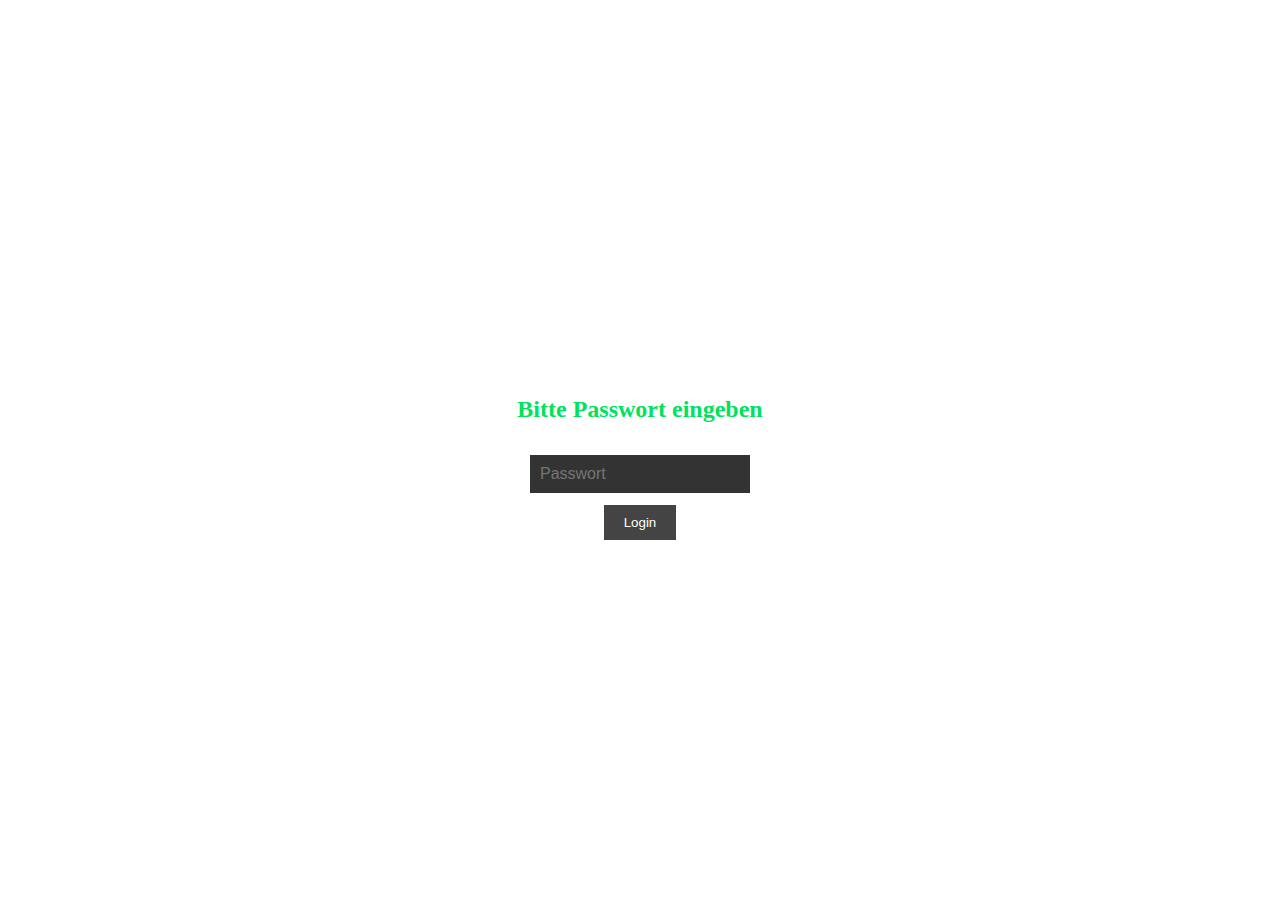
==== login_santner.html @ 89d9b866 "Passwort_Index" ====
<!DOCTYPE html>
<html lang="de">
<head>
  <meta charset="UTF-8">
  <meta name="viewport" content="width=device-width, initial-scale=1.0">
  <title>Login</title>
  <style>
:root 
{
  --bg-image: url("Santner_App/images/lockscreen.jpg");
}



body {
  background-image: var(--bg-image);
  background-size: cover;
  background-repeat: no-repeat;
  color: rgb(0, 226, 94);
  display: flex;
  justify-content: center;
  align-items: center;
  height: 100vh; /* Vollbildhöhe */
}

    .login-container {
      text-align: center;
    }

    input[type="password"] {
      padding: 10px;
      margin: 10px;
      width: 200px;
      border: 2px solid #fff;
      background-color: #333;
      color: white;
      font-size: 16px;
    }

    button {
      padding: 10px 20px;
      border: none;
      background-color: #444;
      color: white;
      cursor: pointer;
    }

    button:hover {
      background-color: #555;
    }
  </style>
</head>
<body>

  <div class="login-container">
    <h2>Bitte Passwort eingeben</h2>
    <input type="password" id="password" placeholder="Passwort" />
    <br>
    <button onclick="checkPassword()">Login</button>
  </div>

  <script>
    // Definiere das Passwort
    const correctPassword = "sunshine"; // Ersetze dies mit deinem gewünschten Passwort

    // Funktion zur Passwortüberprüfung
    function checkPassword() {
      const enteredPassword = document.getElementById("password").value;

      if (enteredPassword === correctPassword) {
        // Weiterleitung zur home.html bei korrektem Passwort
        window.location.href = "home.html";
      } else {
        alert("Falsches Passwort. Versuche es erneut.");
      }
    }
  </script>

</body>
</html>
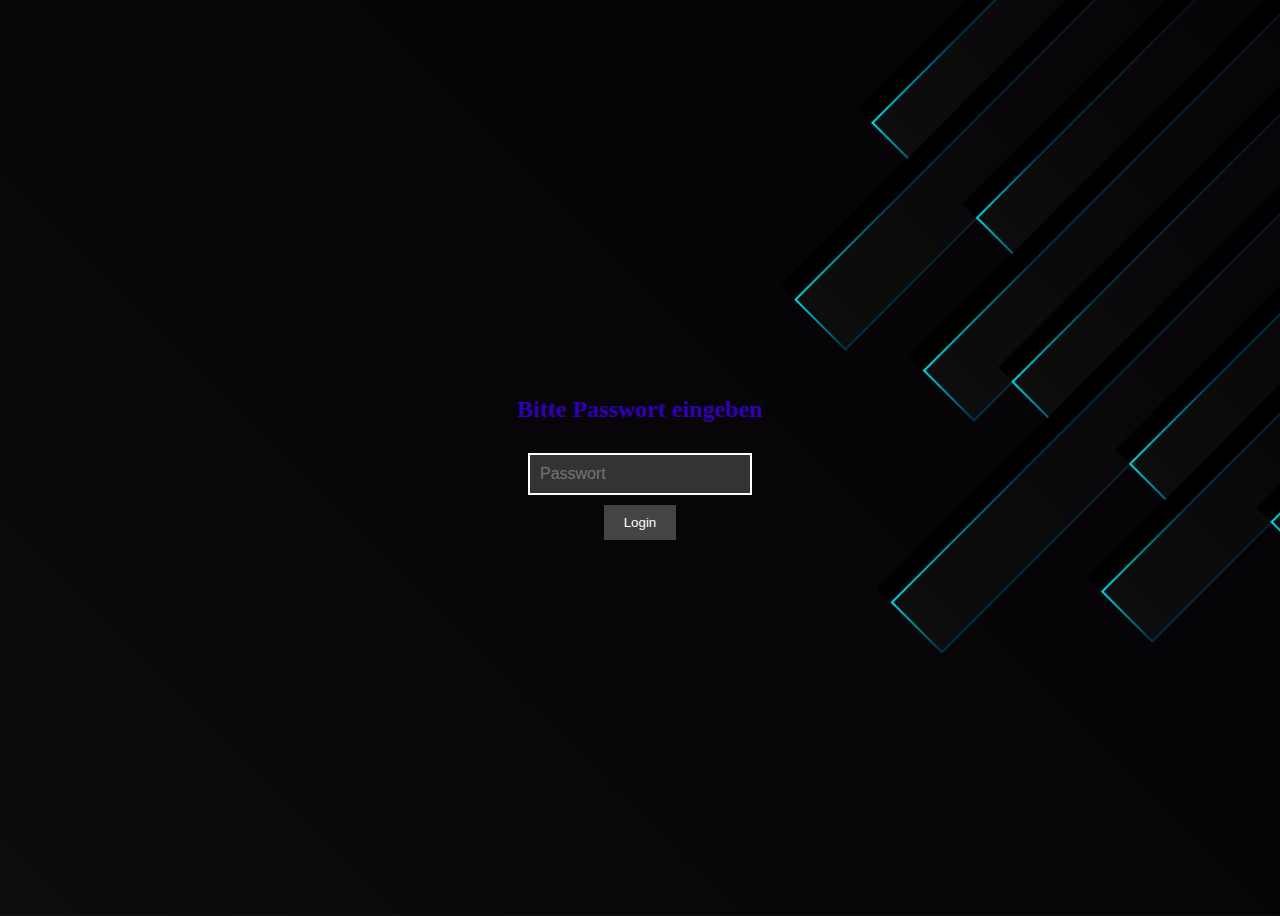
==== commit dbe6afa4: "Update login_santner.html" ====
--- a/login_santner.html
+++ b/login_santner.html
@@ -7,7 +7,7 @@
   <style>
 :root 
 {
-  --bg-image: url("Santner_App/images/lockscreen.jpg");
+  --bg-image: url("images/lockscreen.jpg");
 }
 
 
@@ -16,7 +16,7 @@
   background-image: var(--bg-image);
   background-size: cover;
   background-repeat: no-repeat;
-  color: rgb(0, 226, 94);
+  color: rgb(48, 0, 180);
   display: flex;
   justify-content: center;
   align-items: center;
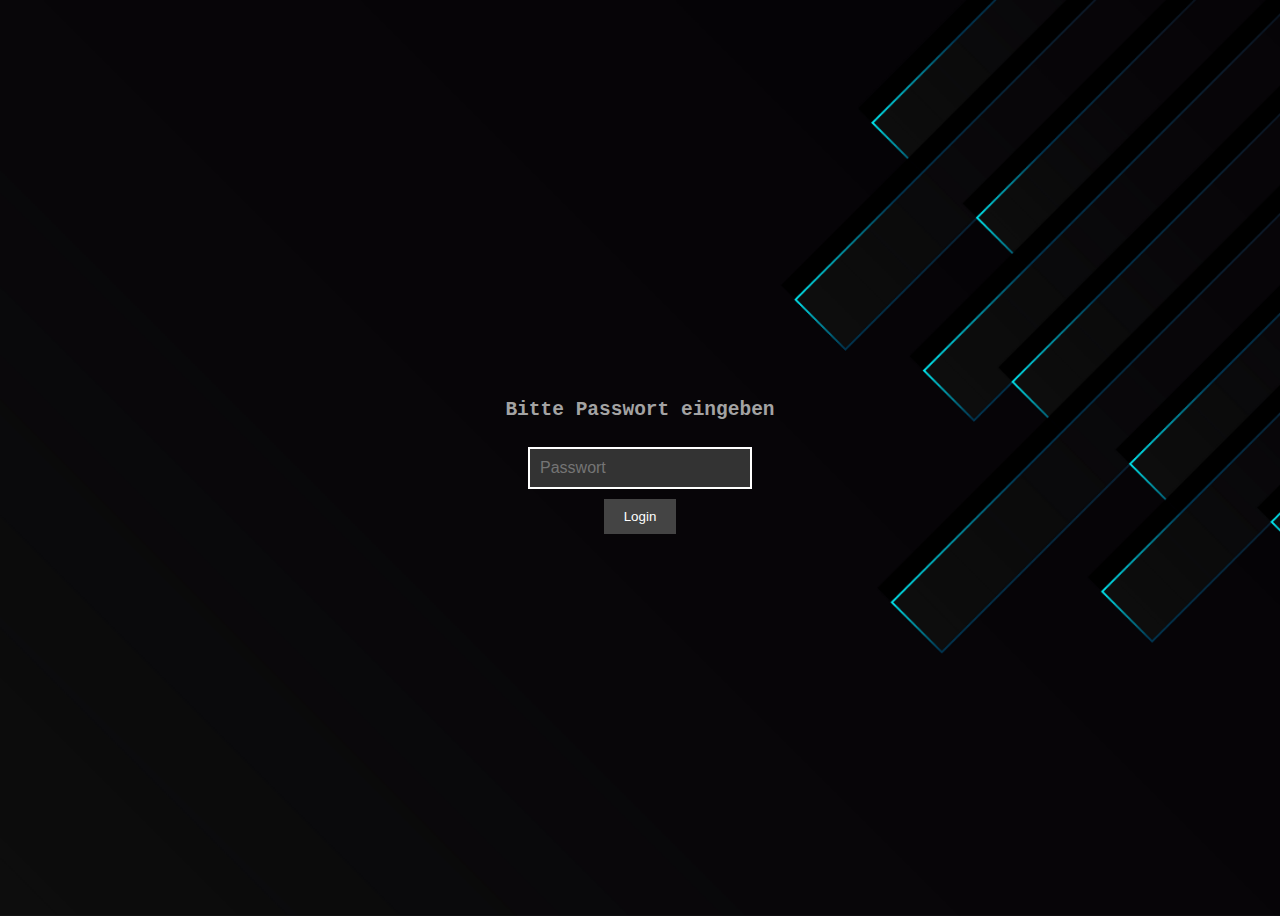
==== commit 54610fb1: "Update login_santner.html" ====
--- a/login_santner.html
+++ b/login_santner.html
@@ -5,21 +5,21 @@
   <meta name="viewport" content="width=device-width, initial-scale=1.0">
   <title>Login</title>
   <style>
-:root 
-{
+
+
+:root {
   --bg-image: url("images/lockscreen.jpg");
 }
-
-
 
 body {
   background-image: var(--bg-image);
   background-size: cover;
   background-repeat: no-repeat;
-  color: rgb(48, 0, 180);
+  color: rgb(163, 163, 163);
   display: flex;
   justify-content: center;
   align-items: center;
+  font-family: monospace;
   height: 100vh; /* Vollbildhöhe */
 }
 
